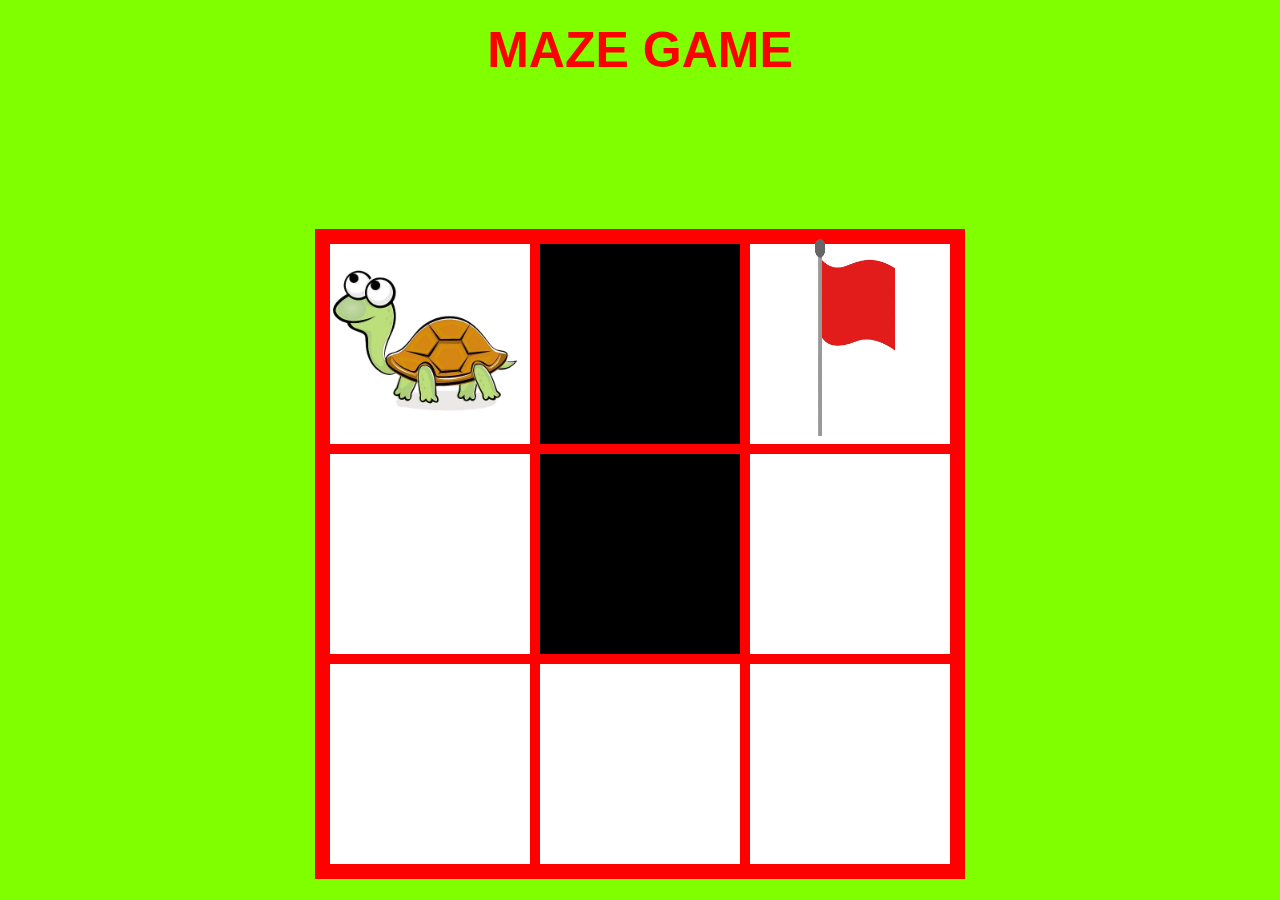
==== index.html @ f76549fb "Update and rename maze.html to index.html" ====
<!DOCTYPE html>
<html lang="en">
<head>
    <meta charset="UTF-8">
    <meta name="viewport" content="width=device-width, initial-scale=1.0">
    <title>MAZE</title>
    <link rel="stylesheet" href="MazeStyle.css">
</head>


<body onload = "createmaze()">
    <h1>MAZE GAME</h1>
    
    

    <div id="maze-container">
        <img src="turtle.png" id="turtle" width="50px" height="50px" alt="turtle">
        <img src="redflag.png" id="redflag" width="50px" height="50px" alt="redflag">
    </div>

    <script>
        let gamestart = [
            [1,0,1],
            [1,0,1],
            [1,1,1]
        ]

        let MazeArray = gamestart;

        let maze = document.getElementById("maze-container");

        let turtle = document.getElementById("turtle");

        let redflag = document.getElementById("redflag");

        function setturtleposition(x,y){
            turtle.style.top = x + "px";
            turtle.style.left = y + "px";
        }
        function setflagposition(x,y){
            redflag.style.top = x + "px";
            redflag.style.right = y + "px";
        }

        function createmaze(){
            for (let x=0; x<MazeArray.length;x++){
                let row = document.createElement("div");
                row.classList.add("row");

                for (let y=0; y<MazeArray[x].length;y++){
                let column = document.createElement("div");
                column.classList.add("column");

                    if (MazeArray[x][y] == 0){
                    column.classList.add("wall");
                    }
                    row.appendChild(column);

                    if(x == 0 && y == 0){
                        MazeArray[x][y] = 2;
                    }
                }
                maze.appendChild(row);
            }
            setturtleposition(0,0)
            setflagposition(0,0)
            getturtleposition();
        }

        function getturtleposition(){
            let position = [-1,-1];
            for (let x=0; x<MazeArray.length;x++){
                for (let y=0; y<MazeArray[x].length;y++){
                    if(MazeArray[x][y] == 2){
                        position[0] = x;
                        position[1] = y;
                    }
                }
            }

            console.log(position);
            return position;
        }
        
        document.addEventListener("keydown" , function(e){
            let turtle = document.getElementById("turtle");
            let redflag = document.getElementById("redflag");
            let turtleleft =  turtle.offsetLeft;
            let turtletop = turtle.offsetTop;
            let redflagleft = redflag.offsetLeft;
            let redflagtop = redflag.offsetTop;
            let turtleposition = getturtleposition();

            if (e.key == "ArrowRight" && turtleleft < (MazeArray.length-1)*210 && MazeArray[turtleposition[0]][turtleposition[1] + 1] == 1){
                    turtleleft +=210;
                    turtle.style.left = turtleleft + "px";
                    MazeArray[turtleposition[0]][turtleposition[1]] = 1;
                    MazeArray[turtleposition[0]][turtleposition[1] + 1] = 2;
                    }
                    console.log(MazeArray);
                
                
            
            if (e.key == "ArrowLeft" && turtleleft > 0 && MazeArray[turtleposition[0]][turtleposition[1] - 1] == 1){
                turtleleft -=210;
                turtle.style.left = turtleleft + "px";
                MazeArray[turtleposition[0]][turtleposition[1]] = 1;
                MazeArray[turtleposition[0]][turtleposition[1] - 1] = 2;
            }
            if (e.key == "ArrowUp" && turtletop > 0 && MazeArray[turtleposition[0] - 1][turtleposition[1]] == 1){
                turtletop -=210;
                turtle.style.top = turtletop + "px";
                MazeArray[turtleposition[0]][turtleposition[1]] = 1;
                MazeArray[turtleposition[0] - 1][turtleposition[1]] = 2;
            }
            if (e.key == "ArrowDown" && turtletop < (MazeArray.length - 1) * 210){
                turtletop +=210;
                turtle.style.top = turtletop + "px";
                MazeArray[turtleposition[0]][turtleposition[1]] = 1;
                MazeArray[turtleposition[0] + 1][turtleposition[1]] = 2;
            }

            turtleposition = getturtleposition();

if (turtleposition[0] == 0 && turtleposition[1] == 2) {
    alert("You win!");
}
        });
    </script>
</body>
</html>
---- MazeStyle.css ----
*{
    margin: 0;
    padding: 0;
    }

    body{
    background-color: chartreuse;

    display: flex;
    align-items: center;
    flex-direction: column;
    justify-content: center;
    width: 100vw;
    height: 100vh;

    
    }

    h1{
    font-size: 50px;
    color: red;
    font-family:'Gill Sans', 'Gill Sans MT', Calibri, 'Trebuchet MS', sans-serif ;
    margin-bottom:100px;
    
    }

    #maze-container{
        margin-top: 50px;
        border: 10px solid red;
        position: relative;
        display: flex;
        flex-direction: column;
        width: max-content;
        height: max-content;
        
    }
    
    .row{
        display: flex;
    }
    
    .column{
        width: 200px;
        height: 200px;
        border: 5px solid red;
        background-color: white;
    }

    .wall{
        background-color: black;
        
    }

    #turtle{
        position: absolute;
        top: 5px;
        left: 5px;
        width: 200px;  
        height: 200px;
        z-index: 1;
    }

    #redflag{
        position: absolute;
        top: 5px;
        right: 5px;
        width: 200px;
        height: 200px;
        
    }
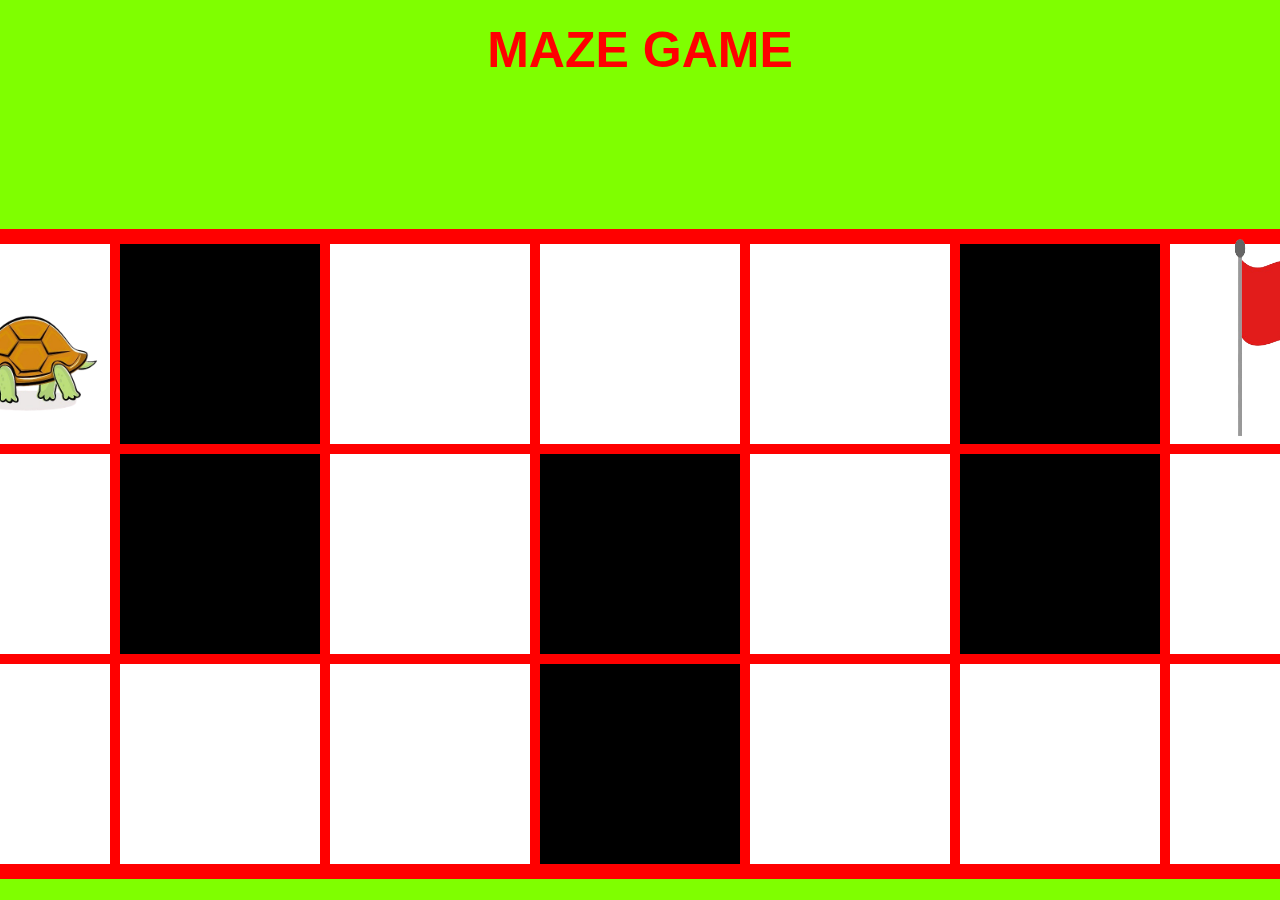
==== commit 358fb3af: "Update index.html" ====
--- a/index.html
+++ b/index.html
@@ -20,9 +20,9 @@
 
     <script>
         let gamestart = [
-            [1,0,1],
-            [1,0,1],
-            [1,1,1]
+            [1,0,1,1,1,0,1],
+            [1,0,1,0,1,0,1],
+            [1,1,1,0,1,1,1]
         ]
 
         let MazeArray = gamestart;
@@ -91,7 +91,7 @@
             let redflagtop = redflag.offsetTop;
             let turtleposition = getturtleposition();
 
-            if (e.key == "ArrowRight" && turtleleft < (MazeArray.length-1)*210 && MazeArray[turtleposition[0]][turtleposition[1] + 1] == 1){
+            if (e.key == "ArrowRight" && turtleleft < (MazeArray.length-1)*1260 && MazeArray[turtleposition[0]][turtleposition[1] + 1] == 1){
                     turtleleft +=210;
                     turtle.style.left = turtleleft + "px";
                     MazeArray[turtleposition[0]][turtleposition[1]] = 1;
@@ -122,7 +122,7 @@
 
             turtleposition = getturtleposition();
 
-if (turtleposition[0] == 0 && turtleposition[1] == 2) {
+if (turtleposition[0] == 0 && turtleposition[1] == 6) {
     alert("You win!");
 }
         });
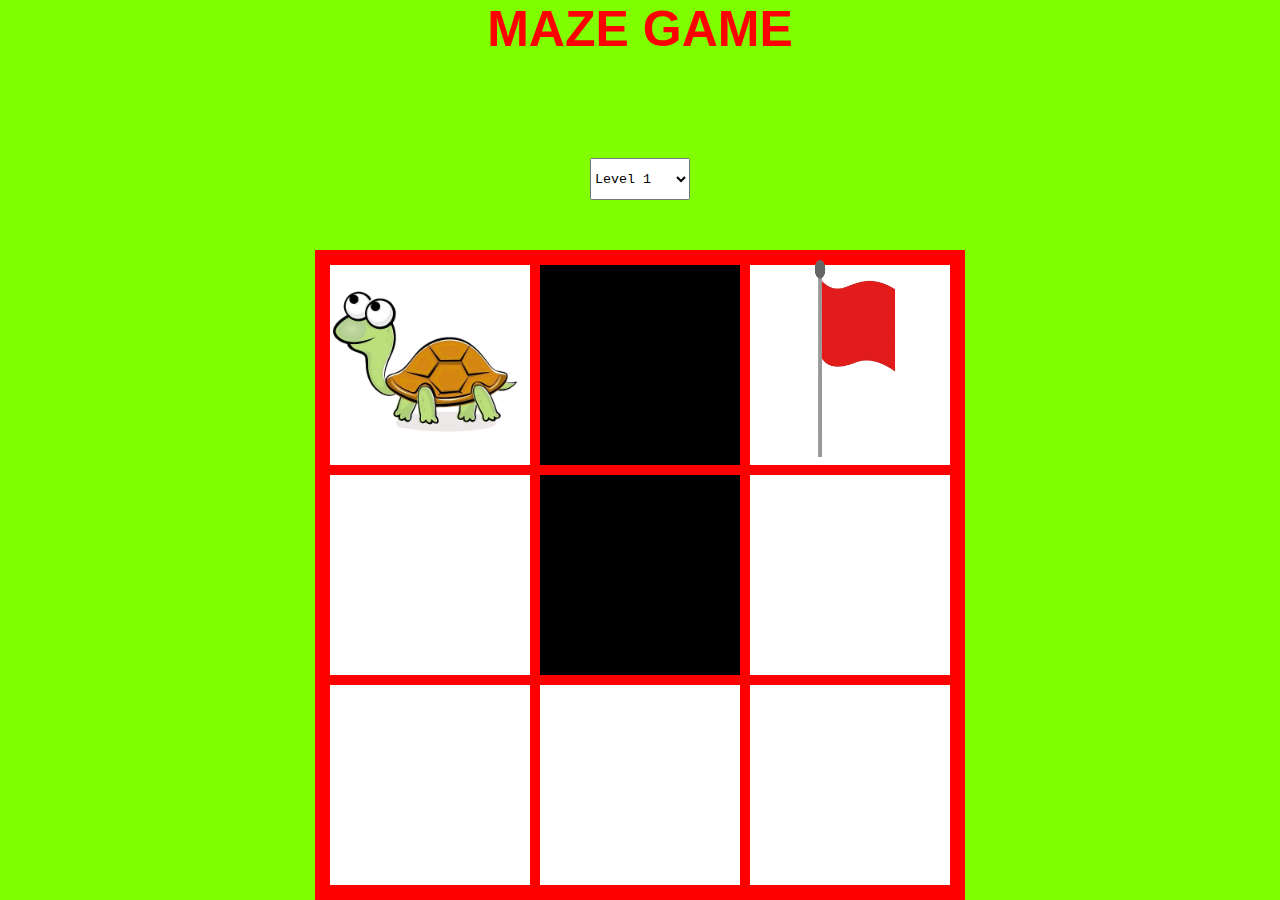
==== commit a5552b57: "Add files via upload" ====
--- a/index.html
+++ b/index.html
@@ -10,7 +10,11 @@
 
 <body onload = "createmaze()">
     <h1>MAZE GAME</h1>
-    
+    <select id = "chooselevel">
+        <option value = "1">Level 1</option>
+        <option value = "2">Level 2</option>
+        <option value = "3">Level 3</option>
+    </select>
     
 
     <div id="maze-container">
@@ -19,13 +23,44 @@
     </div>
 
     <script>
-        let gamestart = [
-            [1,0,1,1,1,0,1],
-            [1,0,1,0,1,0,1],
-            [1,1,1,0,1,1,1]
+        let level1 = [
+            [1,0,1],
+            [1,0,1],
+            [1,1,1]
         ]
 
-        let MazeArray = gamestart;
+        let level2 = [
+            [1,0,0,0,1],
+            [1,1,0,1,1],
+            [0,1,1,1,0]
+        ]
+
+        let level3 = [
+            [1,1,0,1,1,0,1],
+            [0,1,1,1,0,0,1],
+            [1,1,0,1,1,1,1]
+        ]
+
+        let MazeArray = level1;
+
+        let Level = document.getElementById("chooselevel");
+
+        Level.addEventListener("change", function(){
+            let level = Level.value;
+            console.log(level);
+            if(level==1){
+                MazeArray = level1;
+            }
+            else if(level==2){
+                MazeArray = level2;
+            }
+            else if(level==3){
+                MazeArray = level3;
+            }
+            maze.innerHTML=`<img src="turtle.png" id="turtle" width="50px" height="50px" alt="turtle">
+            <img src="redflag.png" id="redflag" width="50px" height="50px" alt="redflag">`
+            createmaze();
+        })
 
         let maze = document.getElementById("maze-container");
 
@@ -43,6 +78,7 @@
         }
 
         function createmaze(){
+            
             for (let x=0; x<MazeArray.length;x++){
                 let row = document.createElement("div");
                 row.classList.add("row");
@@ -91,6 +127,10 @@
             let redflagtop = redflag.offsetTop;
             let turtleposition = getturtleposition();
 
+            if (e.key.includes("Arrow")) {
+        
+        e.preventDefault();
+
             if (e.key == "ArrowRight" && turtleleft < (MazeArray.length-1)*1260 && MazeArray[turtleposition[0]][turtleposition[1] + 1] == 1){
                     turtleleft +=210;
                     turtle.style.left = turtleleft + "px";
@@ -113,18 +153,21 @@
                 MazeArray[turtleposition[0]][turtleposition[1]] = 1;
                 MazeArray[turtleposition[0] - 1][turtleposition[1]] = 2;
             }
-            if (e.key == "ArrowDown" && turtletop < (MazeArray.length - 1) * 210){
-                turtletop +=210;
+            if (e.key == "ArrowDown" && turtletop < (MazeArray.length - 1) * 210) {
+                 if (MazeArray[turtleposition[0] + 1][turtleposition[1]] == 1) {
+                turtletop += 210;
                 turtle.style.top = turtletop + "px";
                 MazeArray[turtleposition[0]][turtleposition[1]] = 1;
                 MazeArray[turtleposition[0] + 1][turtleposition[1]] = 2;
-            }
+                }
+             }
 
             turtleposition = getturtleposition();
 
-if (turtleposition[0] == 0 && turtleposition[1] == 6) {
+            if (turtleposition[0] == 0 && turtleposition[1] == MazeArray[turtleposition[0]].length - 1) {
     alert("You win!");
 }
+    }
         });
     </script>
 </body>
--- a/MazeStyle.css
+++ b/MazeStyle.css
@@ -15,6 +15,12 @@
     height: 100vh;
 
     
+    }
+
+    select{
+        width: 100px;
+        height: 50px;
+        font-family: 'Courier New', Courier, monospace;
     }
 
     h1{
